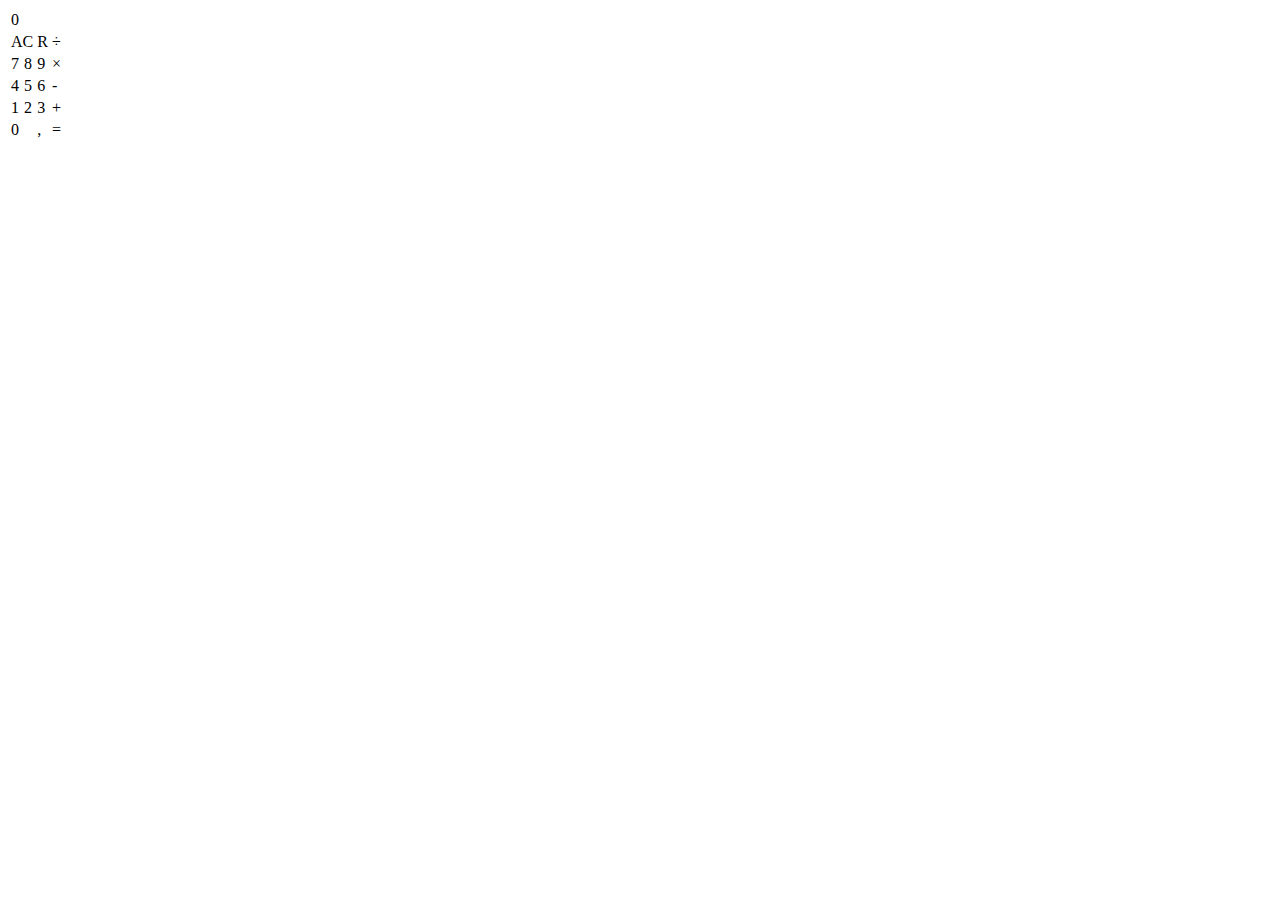
==== t7-calc-html/index.html @ d1fc4a80 "start-calc" ====
<!DOCTYPE html>
<html lang="en">
<head>
    <meta charset="UTF-8">
    <meta http-equiv="X-UA-Compatible" content="IE=edge">
    <meta name="viewport" content="width=device-width, initial-scale=1.0">
    <title>Calculadora ISDI</title>
</head>
<body>
    <table>
        <tr>
            <td colspan="4">0</td>
        </tr>
        <tr>
            <td colspan="2">AC</td>
            <td>R</td>
            <td>÷</td>
        </tr>
        <tr>
            <td>7</td>
            <td>8</td>
            <td>9</td>
            <td>×</td>
        </tr>
        <tr>
            <td>4</td>
            <td>5</td>
            <td>6</td>
            <td>-</td>
        </tr>
        <tr>
            <td>1</td>
            <td>2</td>
            <td>3</td>
            <td>+</td>
        </tr>
        <tr>
            <td colspan="2">0</td>
            <td>,</td>
            <td>=</td>
        </tr>
    </table>
</body>
</html>
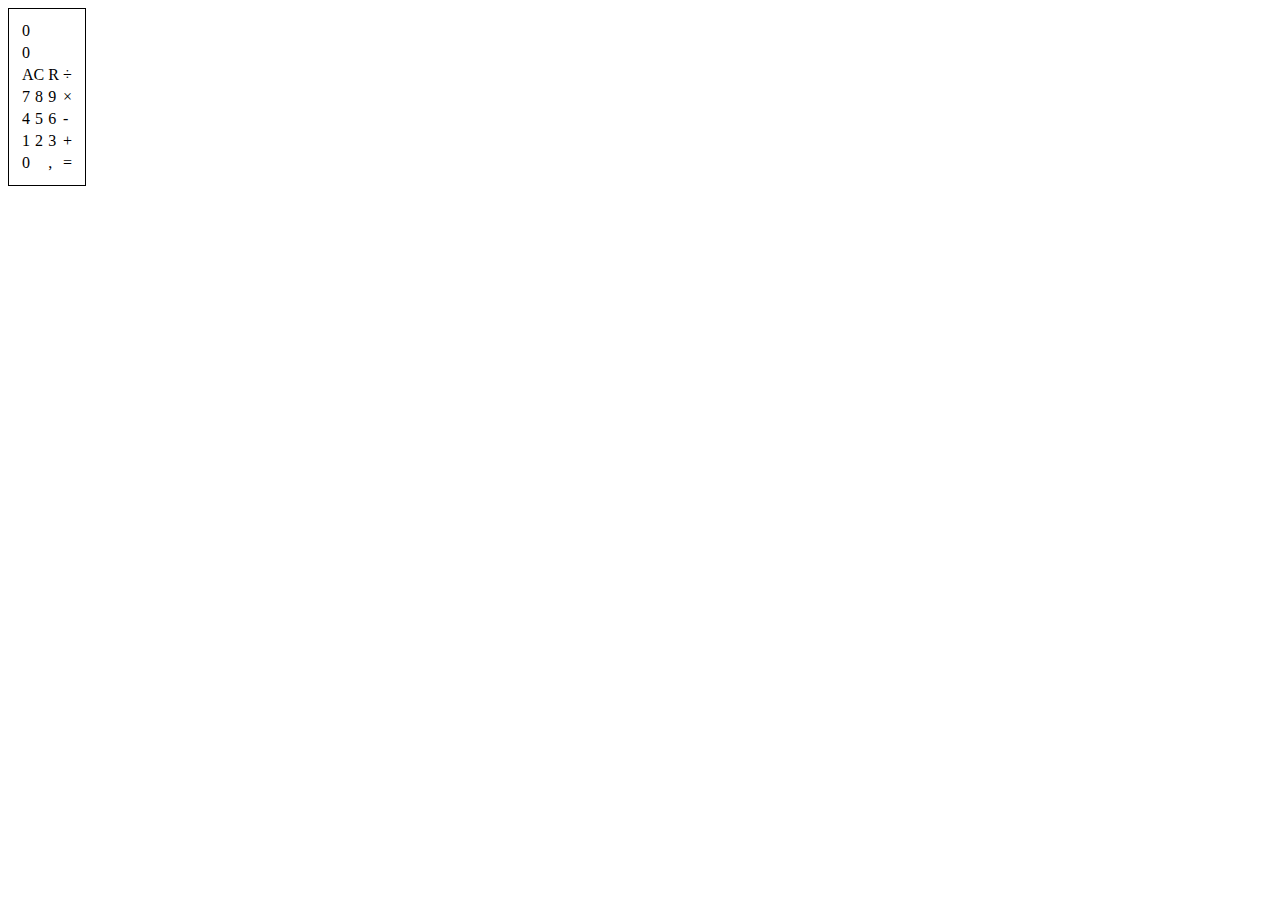
==== commit 11f51c43: "commit" ====
--- a/t7-calc-html/index.html
+++ b/t7-calc-html/index.html
@@ -5,40 +5,45 @@
     <meta http-equiv="X-UA-Compatible" content="IE=edge">
     <meta name="viewport" content="width=device-width, initial-scale=1.0">
     <title>Calculadora ISDI</title>
+    <link rel="stylesheet" href="./style.css">
 </head>
 <body>
     <table>
         <tr>
-            <td colspan="4">0</td>
+            <td class="display-top" id="history-display" colspan="4">0</td>
         </tr>
         <tr>
-            <td colspan="2">AC</td>
-            <td>R</td>
-            <td>÷</td>
+            <td class="display-bottom" id="input-display" colspan="4">0</td>
         </tr>
         <tr>
-            <td>7</td>
-            <td>8</td>
-            <td>9</td>
-            <td>×</td>
+            <td class="number-button" id="ac-button" colspan="2">AC</td>
+            <td class="number-button" id="re-button">R</td>
+            <td class="operation-button" id="division-button">÷</td>
         </tr>
         <tr>
-            <td>4</td>
-            <td>5</td>
-            <td>6</td>
-            <td>-</td>
+            <td class="number-button" id="button-7">7</td>
+            <td class="number-button" id="button-8">8</td>
+            <td class="number-button" id="button-9">9</td>
+            <td class="operation-button" id="product-button">×</td>
         </tr>
         <tr>
-            <td>1</td>
-            <td>2</td>
-            <td>3</td>
-            <td>+</td>
+            <td class="number-button" id="button-4">4</td>
+            <td class="number-button" id="button-5">5</td>
+            <td class="number-button" id="button-6">6</td>
+            <td class="operation-button" id="minus-button">-</td>
         </tr>
         <tr>
-            <td colspan="2">0</td>
-            <td>,</td>
-            <td>=</td>
+            <td class="number-button" id="button-1">1</td>
+            <td class="number-button" id="button-2">2</td>
+            <td class="number-button" id="button-3">3</td>
+            <td class="operation-button" id="plus-button">+</td>
+        </tr>
+        <tr>
+            <td class="number-button" id="button-0" colspan="2">0</td>
+            <td class="number-button" id="button-comma">,</td>
+            <td class="operation-button" id="equal-button">=</td>
         </tr>
     </table>
+    <script src="./calculator.js"></script>
 </body>
 </html>--- a/t7-calc-html/style.css
+++ b/t7-calc-html/style.css
@@ -0,0 +1,4 @@
+table{
+    border: 1px solid black;
+    padding: 10px;
+}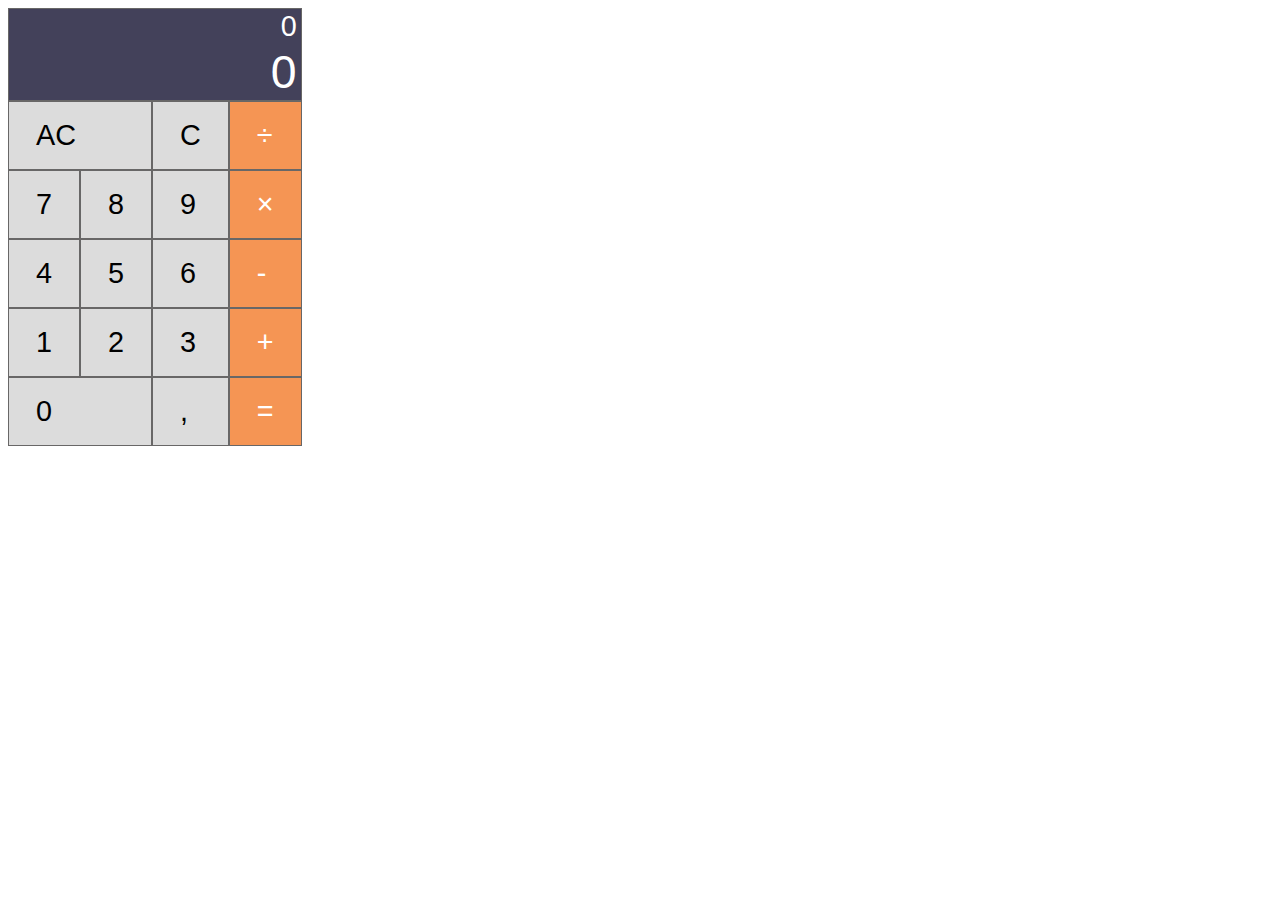
==== commit dbd23eff: "commit" ====
--- a/t7-calc-html/index.html
+++ b/t7-calc-html/index.html
@@ -8,7 +8,7 @@
     <link rel="stylesheet" href="./style.css">
 </head>
 <body>
-    <table>
+    <table cellspacing="0">
         <tr>
             <td class="display-top" id="history-display" colspan="4">0</td>
         </tr>
@@ -17,7 +17,7 @@
         </tr>
         <tr>
             <td class="number-button" id="ac-button" colspan="2">AC</td>
-            <td class="number-button" id="re-button">R</td>
+            <td class="number-button" id="re-button">C</td>
             <td class="operation-button" id="division-button">÷</td>
         </tr>
         <tr>
--- a/t7-calc-html/style.css
+++ b/t7-calc-html/style.css
@@ -1,4 +1,41 @@
-table{
-    border: 1px solid black;
-    padding: 10px;
+body{
+    font-family: sans-serif;
+    font-size: 1.8rem;
+    font-weight: lighter;
+}
+td {
+    border: 1px solid rgb(104, 103, 103);
+}
+.display-top, .display-bottom{
+    background-color: rgb(67, 65, 90);
+    color: white;
+    padding-right: 4px;
+}
+.display-top {
+    text-align: right;
+    border-bottom: 0px;
+}
+.display-bottom {
+    border-top: 0px;
+    text-align: right;
+    font-size: 2.9rem;
+
+}
+.number-button, .operation-button{
+    padding: 17px 27px;
+}
+.number-button{
+    background-color: rgb(220, 220, 220);
+}
+.number-button:hover{
+    cursor: pointer;
+    background-color: rgb(200, 200, 200);
+}
+.operation-button{
+    background-color: rgb(245, 149, 84);
+    color: white;
+}
+.operation-button:hover{
+    cursor: pointer;
+    background-color: rgb(199, 123, 73);
 }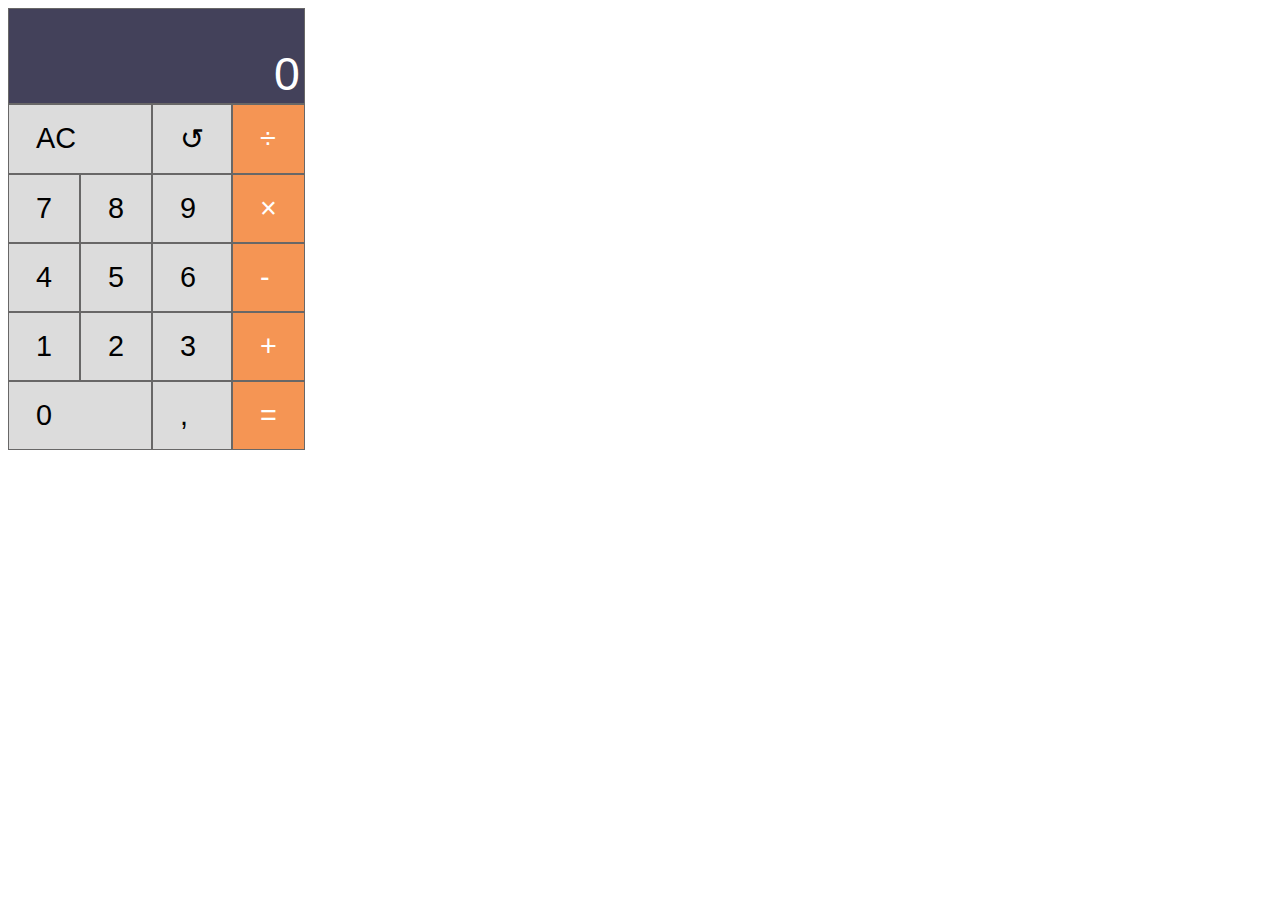
==== commit f7c8fc4e: "added data input" ====
--- a/t7-calc-html/index.html
+++ b/t7-calc-html/index.html
@@ -10,14 +10,14 @@
 <body>
     <table cellspacing="0">
         <tr>
-            <td class="display-top" id="history-display" colspan="4">0</td>
+            <td class="display-top" id="history-display" colspan="4"></td>
         </tr>
         <tr>
             <td class="display-bottom" id="input-display" colspan="4">0</td>
         </tr>
         <tr>
-            <td class="number-button" id="ac-button" colspan="2">AC</td>
-            <td class="number-button" id="re-button">C</td>
+            <td class="number-button" id="button-ac" colspan="2">AC</td>
+            <td class="number-button" id="button-r">&#8634</td>
             <td class="operation-button" id="division-button">÷</td>
         </tr>
         <tr>
@@ -40,7 +40,7 @@
         </tr>
         <tr>
             <td class="number-button" id="button-0" colspan="2">0</td>
-            <td class="number-button" id="button-comma">,</td>
+            <td class="number-button" id="button-.">,</td>
             <td class="operation-button" id="equal-button">=</td>
         </tr>
     </table>
--- a/t7-calc-html/style.css
+++ b/t7-calc-html/style.css
@@ -14,12 +14,13 @@
 .display-top {
     text-align: right;
     border-bottom: 0px;
+    height: 2.2rem;
 }
 .display-bottom {
     border-top: 0px;
     text-align: right;
     font-size: 2.9rem;
-
+    height: 3.4rem;
 }
 .number-button, .operation-button{
     padding: 17px 27px;
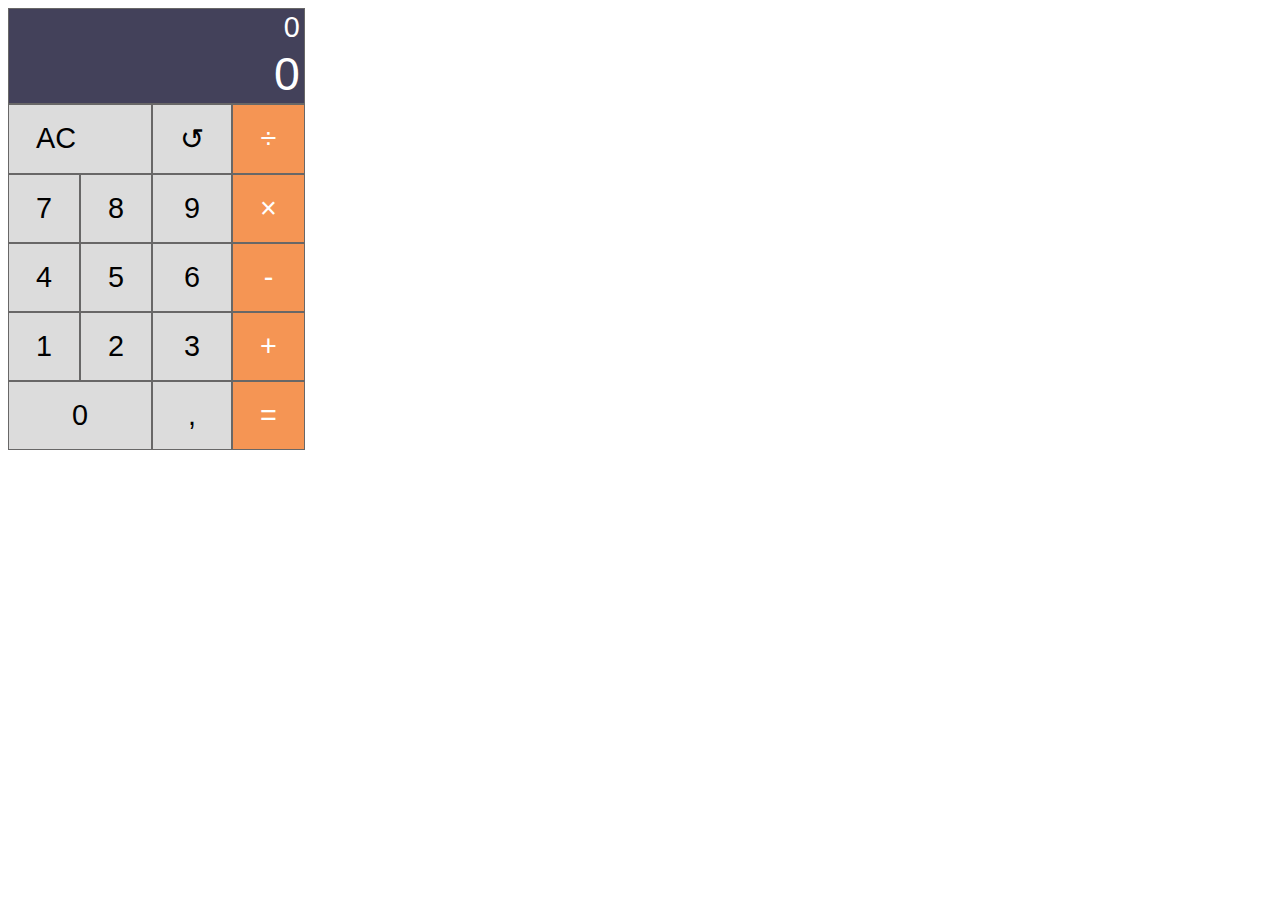
==== commit 2195cb62: "correctDesign" ====
--- a/t7-calc-html/index.html
+++ b/t7-calc-html/index.html
@@ -10,38 +10,38 @@
 <body>
     <table cellspacing="0">
         <tr>
-            <td class="display-top" id="history-display" colspan="4"></td>
+            <td class="display-top" id="history-display" colspan="4">0</td>
         </tr>
         <tr>
             <td class="display-bottom" id="input-display" colspan="4">0</td>
         </tr>
         <tr>
-            <td class="number-button" id="button-ac" colspan="2">AC</td>
-            <td class="number-button" id="button-r">&#8634</td>
-            <td class="operation-button" id="division-button">÷</td>
+            <td class="calculator-button number-button" id="button-ac" colspan="2">AC</td>
+            <td class="calculator-button number-button" id="button-r">&#8634</td>
+            <td class="calculator-button operation-button" id="button-/">÷</td>
         </tr>
         <tr>
-            <td class="number-button" id="button-7">7</td>
-            <td class="number-button" id="button-8">8</td>
-            <td class="number-button" id="button-9">9</td>
-            <td class="operation-button" id="product-button">×</td>
+            <td class="calculator-button number-button" id="button-7">7</td>
+            <td class="calculator-button number-button" id="button-8">8</td>
+            <td class="calculator-button number-button" id="button-9">9</td>
+            <td class="calculator-button operation-button" id="button-*">×</td>
         </tr>
         <tr>
-            <td class="number-button" id="button-4">4</td>
-            <td class="number-button" id="button-5">5</td>
-            <td class="number-button" id="button-6">6</td>
-            <td class="operation-button" id="minus-button">-</td>
+            <td class="calculator-button number-button" id="button-4">4</td>
+            <td class="calculator-button number-button" id="button-5">5</td>
+            <td class="calculator-button number-button" id="button-6">6</td>
+            <td class="calculator-button operation-button" id="button--">-</td>
         </tr>
         <tr>
-            <td class="number-button" id="button-1">1</td>
-            <td class="number-button" id="button-2">2</td>
-            <td class="number-button" id="button-3">3</td>
-            <td class="operation-button" id="plus-button">+</td>
+            <td class="calculator-button number-button" id="button-1">1</td>
+            <td class="calculator-button number-button" id="button-2">2</td>
+            <td class="calculator-button number-button" id="button-3">3</td>
+            <td class="calculator-button operation-button" id="button-+">+</td>
         </tr>
         <tr>
-            <td class="number-button" id="button-0" colspan="2">0</td>
-            <td class="number-button" id="button-.">,</td>
-            <td class="operation-button" id="equal-button">=</td>
+            <td class="calculator-button number-button" id="button-0" colspan="2">0</td>
+            <td class="calculator-button number-button" id="button-.">,</td>
+            <td class="calculator-button operation-button" id="button-=">=</td>
         </tr>
     </table>
     <script src="./calculator.js"></script>
--- a/t7-calc-html/style.css
+++ b/t7-calc-html/style.css
@@ -24,6 +24,10 @@
 }
 .number-button, .operation-button{
     padding: 17px 27px;
+    text-align: center;
+}
+#button-ac{
+    text-align: left;
 }
 .number-button{
     background-color: rgb(220, 220, 220);
